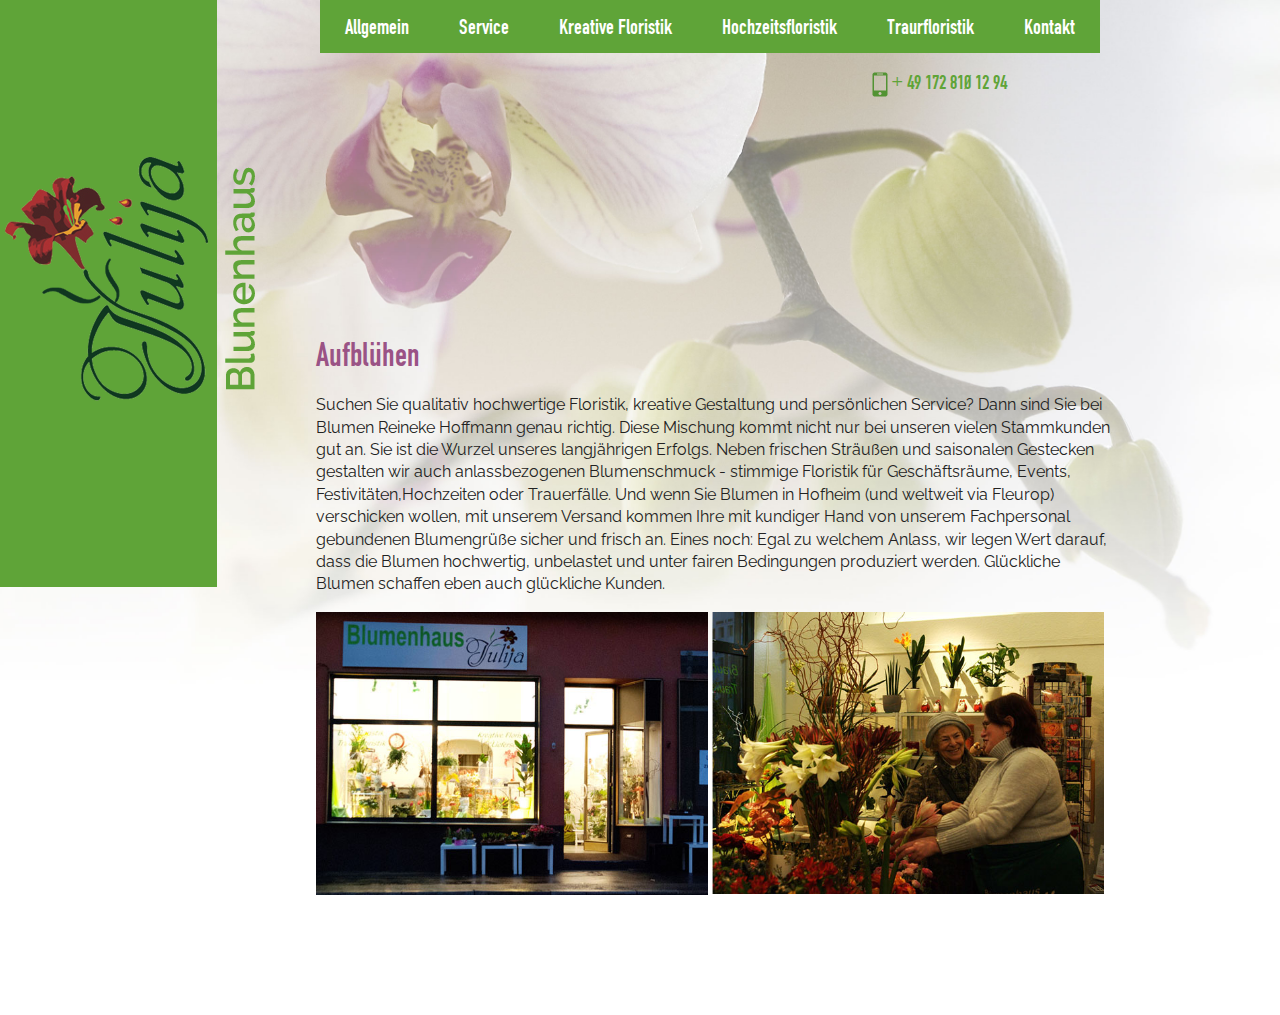
==== index.html @ 8987c886 "next step" ====
<!doctype html>
<!--[if lt IE 7]>      <html class="no-js lt-ie9 lt-ie8 lt-ie7" lang=""> <![endif]-->
<!--[if IE 7]>         <html class="no-js lt-ie9 lt-ie8" lang=""> <![endif]-->
<!--[if IE 8]>         <html class="no-js lt-ie9" lang=""> <![endif]-->
<!--[if gt IE 8]><!--> <html class="no-js" lang=""> <!--<![endif]-->
    <head>
        <meta charset="utf-8">
        <meta http-equiv="X-UA-Compatible" content="IE=edge,chrome=1">
        <title>ReinekeHoffmann - Blumen, Floristik, Hofheim</title>
        <meta name="description" content="Blumen und Floristik Laden in Hofheim am Taunus">
        <meta name="viewport" content="width=device-width, initial-scale=1">
        <link href='http://fonts.googleapis.com/css?family=Raleway:700,400' rel='stylesheet' type='text/css'>
        <link rel="Shortcut Icon" href="img/favicon.ico">
        <link rel="stylesheet" href="css/normalize.min.css">
        <link rel="stylesheet" href="css/main.css">

        <script src="js/vendor/modernizr-2.8.3.min.js"></script>
    </head>
    <body>
        <!--[if lt IE 8]>
            <p class="browserupgrade">You are using an <strong>outdated</strong> browser. Please <a href="http://browsehappy.com/">upgrade your browser</a> to improve your experience.</p>
        <![endif]-->
        <div id="container">       
            <nav>
              <ul class="nav">
                  <li class="kontakt">
                      <a href="kontakt.html">
                          <span>Kontakt</span>
                      </a>
                  </li>
                   <li class="traurfloristik">
                      <a href="traurfloristik.html">
                          <span>Traurfloristik</span>
                      </a>
                  </li>
                  <li class="hochzeitsfloristik">
                      <a href="hochzeitsfloristik.html">
                          <span>Hochzeitsfloristik</span>
                      </a>
                  </li>
                  <li class="kreative">
                      <a href="kreative.html">
                          <span>Kreative Floristik</span>
                      </a>
                  </li>
                  <li class="service">
                      <a href="service.html">
                          <span>Service</span>
                      </a>
                  </li>
                  <li class="allgemein">
                      <a href="index.html">
                          <span>Allgemein</span>
                      </a>
                  </li>   
              </ul>
        </nav>
                   
        <div id="content">
         <div id="logo">
                <a href="index.html">
                    <img src="img/logo.png" height="244" width="253"alt="ReinekeHoffmann">
                </a>
            </div>
            <div class="number">
          <img src="img/contakt.png" height="27" width="16" alt="">
          <span>+ 49 172 810 12 94</span>
        </div> 
        <div class="center">
          <h1 class="aufbluhen">Aufblühen</h1>
          <p>
            Suchen Sie qualitativ hochwertige Floristik, kreative Gestaltung
            und persönlichen Service? Dann sind Sie bei Blumen Reineke
            Hoffmann genau richtig. Diese Mischung kommt nicht nur bei
            unseren vielen Stammkunden gut an. Sie ist die Wurzel unseres
            langjährigen Erfolgs. Neben frischen Sträußen und saisonalen
            Gestecken gestalten wir auch anlassbezogenen Blumenschmuck
            - stimmige Floristik für Geschäftsräume, Events, Festivitäten,Hochzeiten oder Trauerfälle. Und wenn Sie Blumen in Hofheim
            (und weltweit via Fleurop) verschicken wollen, mit unserem Versand
            kommen Ihre mit kundiger Hand von unserem Fachpersonal
            gebundenen Blumengrüße sicher und frisch an. Eines noch: Egal zu
            welchem Anlass, wir legen Wert darauf, dass die Blumen hochwertig,
            unbelastet und unter fairen Bedingungen produziert werden.
            Glückliche Blumen schaffen eben auch glückliche Kunden.
          </p>
          <div class="foto">
            <div>
               <img src="img/mine-1.jpg" alt="Laden" />
            </div>
             <div>
               <img src="img/mine-2.jpg" alt="Laden" />
            </div>
          </div> 
       </div>
     </div>
  </div>
 </body>
</html>
---- css/main.css ----
/*! HTML5 Boilerplate v4.3.0 | MIT License | http://h5bp.com/ */

html {
color: #222;
font-size: 1em;
line-height: 1.4;
}

::-moz-selection {
background: #b3d4fc;
text-shadow: none;
}

::selection {
background: #b3d4fc;
text-shadow: none;
}

hr {
display: block;
height: 1px;
border: 0;
border-top: 1px solid #ccc;
margin: 1em 0;
padding: 0;
}

audio,
canvas,
iframe,
img,
svg,
video {
vertical-align: middle;
}

fieldset {
border: 0;
margin: 0;
padding: 0;
}

textarea {
resize: vertical;
}

.browserupgrade {
margin: 0.2em 0;
background: #ccc;
color: #000;
padding: 0.2em 0;
}


/* ==========================================================================
Author's custom styles
========================================================================== */


/* FetteEngschrift */
@font-face {
font-family: "FetteEngschrift";
src: url("../fonts/FetteEngschrift_gdi.eot");
src: url("../fonts/FetteEngschrift_gdi.eot?#iefix")format("embedded-opentype"),
url("../fonts/FetteEngschrift_gdi.woff") format("woff"),
url("../fonts/FetteEngschrift_gdi.ttf") format("truetype");
font-style: normal;
font-weight: normal;
}

html {
background: url('../img/background.jpg') no-repeat scroll left top;
background-size: cover;
-moz-background-clip: border;
-moz-background-origin: padding;
-moz-background-inline-policy: continuous;
}
html > body #container {
height: auto;
}
#container {
position: relative;
}
a {
text-decoration: none;
outline: none;
}

a:hover {
outline: none;
}
#logo {
outline: none;
height: 587px;
width: 217px;
margin-right: 80px;
background: #5fa438;
float: left;
}

#logo img {
  position: relative;
top: 157px;
left: 5px;
}
#logo a:hover img {
outline: none;
}

nav {
width: 1100px;
}

nav ul {
margin: 0px 0px 0px 37px;
padding: 0pt;
list-style-type: none;
}
nav ul.nav li {
margin: 0pt;
padding: 0pt;
height: 35px;
}

nav ul.left li {
float: left;
}

nav ul.nav li {
float: right;
}

nav a {
line-height: 35px;
display: block;
outline: none;
background: #5fa438;
color: white;
padding: 9px 25px;
font-family: "FetteEngschrift";
font-size: 22px;
}
nav a:hover {
background: #539434;
}
.number {
float: right;
  margin: 33px 273px -62px 0;
  font-family: "FetteEngschrift";
  font-size: 21px;
  color: #5fa438;
}

#content {
height: 700px;
}

h1 {
color: #9a5385;
line-height: 1;
font-family: "FetteEngschrift";
font-weight: 500;
font-size: 34px;
}
#content p {
font-family: 'Raleway', sans-serif;

}
.center {
  margin: 249px 0 120px 19px;
  width: 800px;
}

.foto > div {
width: 49%;
display: inline-block;
}
.foto img {
width: 100%;
}

.foto-kreativ>div {
width: 31%;
display: inline-block;
margin: 25px 10px 20px 0;
}
.foto-kreativ img {
height: auto;
width: 100%;
}
.foto-kreativ figcaption {
padding: 10px 0 0 5px;
font-family: 'Raleway', sans-serif;
}
#content p span {
color: #5fa438;
}

p.sribe {
font-size: 12px;
}

#content >div {
display: inline-block;
vertical-align: top;
}

iframe {
  width: 354px;
  height: 321px;
  border: 0;
  position: relative;
  top: 244px;
  left: 189px;
  border: 0;
}
#content+div {
  margin-right: 100px;
}
h1.aufbluhen {
  margin-top: 53px;
}
h1.serviсe {
  margin-top: 36px;
}
h1.kreativ {
  margin-top: 12px;
}
h1.hochzeitst {
  margin-top: -122px;
    line-height: 40px;
    font-size: 31px;
}
h1.traur {
  margin-top: 150px;
margin-bottom: 34px;
}
h1.contakt {
  margin: 131px 0 0 0;
}
h1.worktime {
    margin: 66px 0 33px 0;
}
.center_kontakt {
    margin: 52px 0 0 19px;
}

.center_kontakt table,
.center_kontakt p {
  font-family: 'Raleway', sans-serif;
}

table td:first-child {
    width: 130px;
}












/* ==========================================================================
Media Queries
========================================================================== */

@media only screen and (min-width: 35em) {

}

@media print,
   (-o-min-device-pixel-ratio: 5/4),
   (-webkit-min-device-pixel-ratio: 1.25),
   (min-resolution: 120dpi) {

}

/* ==========================================================================
Helper classes
========================================================================== */

.hidden {
display: none !important;
visibility: hidden;
}

.visuallyhidden {
border: 0;
clip: rect(0 0 0 0);
height: 1px;
margin: -1px;
overflow: hidden;
padding: 0;
position: absolute;
width: 1px;
}

.visuallyhidden.focusable:active,
.visuallyhidden.focusable:focus {
clip: auto;
height: auto;
margin: 0;
overflow: visible;
position: static;
width: auto;
}

.invisible {
visibility: hidden;
}

.clearfix:before,
.clearfix:after {
content: " ";
display: table;
}

.clearfix:after {
clear: both;
}

.clearfix {
*zoom: 1;
}

/* ==========================================================================
Print styles
========================================================================== */

@media print {
*,
*:before,
*:after {
    background: transparent !important;
    color: #000 !important;
    box-shadow: none !important;
    text-shadow: none !important;
}

a,
a:visited {
    text-decoration: underline;
}

a[href]:after {
    content: " (" attr(href) ")";
}

abbr[title]:after {
    content: " (" attr(title) ")";
}

a[href^="#"]:after,
a[href^="javascript:"]:after {
    content: "";
}

pre,
blockquote {
    border: 1px solid #999;
    page-break-inside: avoid;
}

thead {
    display: table-header-group;
}

tr,
img {
    page-break-inside: avoid;
}

img {
    max-width: 100% !important;
}

p,
h2,
h3 {
    orphans: 3;
    widows: 3;
}

h2,
h3 {
    page-break-after: avoid;
}
}
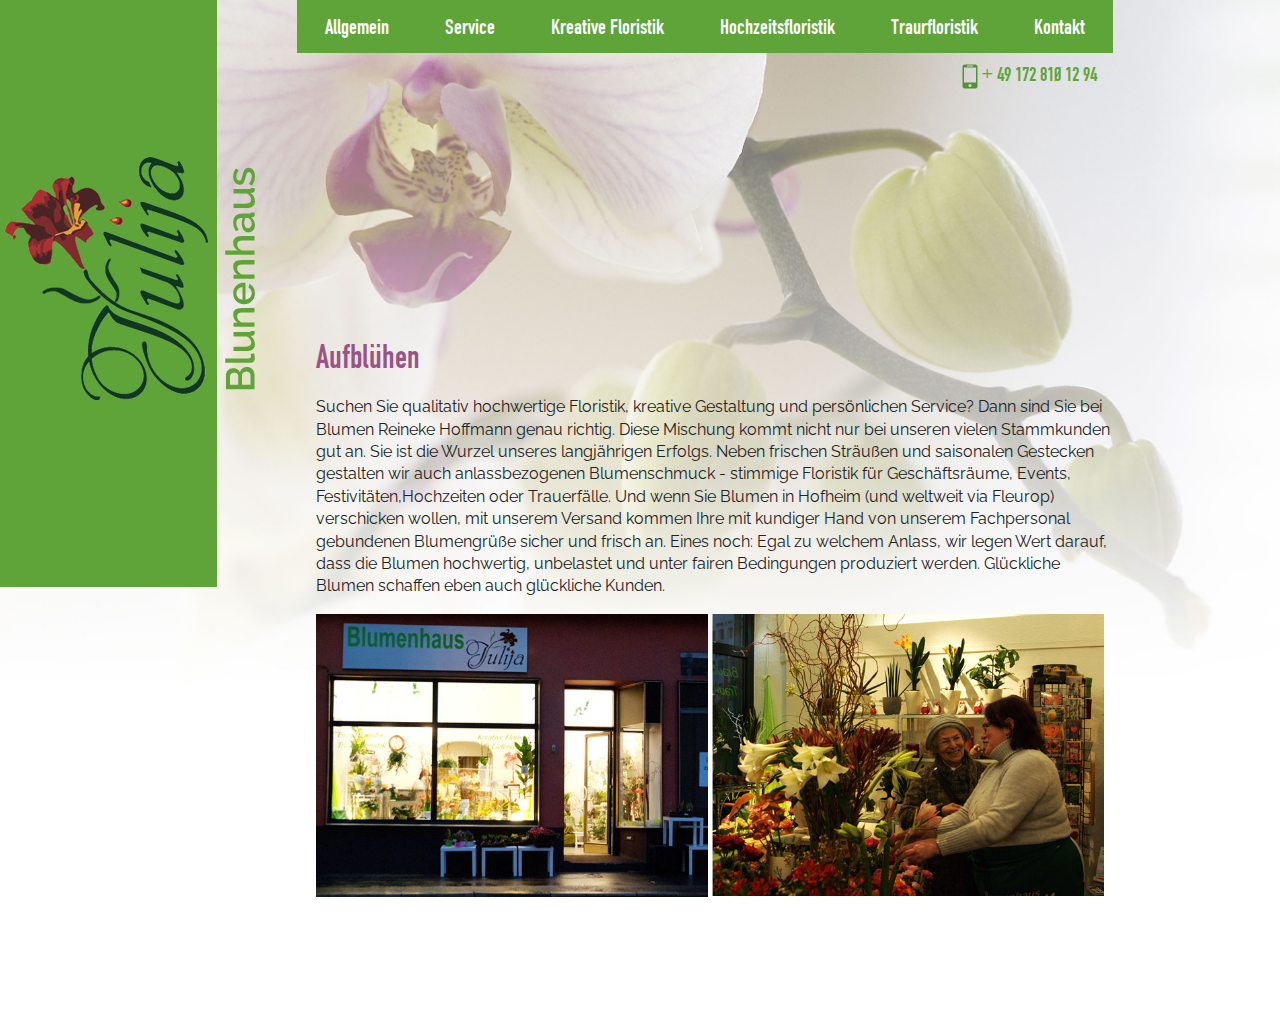
==== commit f5fcca99: "next" ====
--- a/index.html
+++ b/index.html
@@ -20,12 +20,33 @@
         <!--[if lt IE 8]>
             <p class="browserupgrade">You are using an <strong>outdated</strong> browser. Please <a href="http://browsehappy.com/">upgrade your browser</a> to improve your experience.</p>
         <![endif]-->
-        <div id="container">       
-            <nav>
+      <div id="container">       
+            <div id="logo">
+                <a href="index.html">
+                    <img src="img/logo.png" height="244" width="253"alt="ReinekeHoffmann">
+                </a>
+            </div>                
+        <div id="content">
+           <nav>
               <ul class="nav">
-                  <li class="kontakt">
-                      <a href="kontakt.html">
-                          <span>Kontakt</span>
+                  <li class="allgemein">
+                      <a href="index.html">
+                          <span>Allgemein</span>
+                      </a>
+                  </li>   
+                  <li class="service">
+                      <a href="service.html">
+                          <span>Service</span>
+                      </a>
+                  </li>
+                  <li class="kreative">
+                      <a href="kreative.html">
+                          <span>Kreative Floristik</span>
+                      </a>
+                  </li>
+                  <li class="hochzeitsflori stik">
+                      <a href="hochzeitsfloristik.html">
+                          <span>Hochzeitsfloristik</span>
                       </a>
                   </li>
                    <li class="traurfloristik">
@@ -33,36 +54,13 @@
                           <span>Traurfloristik</span>
                       </a>
                   </li>
-                  <li class="hochzeitsfloristik">
-                      <a href="hochzeitsfloristik.html">
-                          <span>Hochzeitsfloristik</span>
+                  <li class="kontakt">
+                      <a href="kontakt.html">
+                          <span>Kontakt</span>
                       </a>
                   </li>
-                  <li class="kreative">
-                      <a href="kreative.html">
-                          <span>Kreative Floristik</span>
-                      </a>
-                  </li>
-                  <li class="service">
-                      <a href="service.html">
-                          <span>Service</span>
-                      </a>
-                  </li>
-                  <li class="allgemein">
-                      <a href="index.html">
-                          <span>Allgemein</span>
-                      </a>
-                  </li>   
               </ul>
-        </nav>
-                   
-        <div id="content">
-         <div id="logo">
-                <a href="index.html">
-                    <img src="img/logo.png" height="244" width="253"alt="ReinekeHoffmann">
-                </a>
-            </div>
-            <div class="number">
+         </nav>            <div class="number">
           <img src="img/contakt.png" height="27" width="16" alt="">
           <span>+ 49 172 810 12 94</span>
         </div> 
--- a/css/main.css
+++ b/css/main.css
@@ -78,9 +78,7 @@
 html > body #container {
 height: auto;
 }
-#container {
-position: relative;
-}
+
 a {
 text-decoration: none;
 outline: none;
@@ -107,27 +105,19 @@
 outline: none;
 }
 
-nav {
-width: 1100px;
-}
-
 nav ul {
-margin: 0px 0px 0px 37px;
+margin: 0px 0px 0px 0px;
 padding: 0pt;
 list-style-type: none;
 }
-nav ul.nav li {
-margin: 0pt;
-padding: 0pt;
-height: 35px;
-}
-
-nav ul.left li {
-float: left;
-}
-
-nav ul.nav li {
-float: right;
+nav li {
+margin: 0;
+padding: 0;
+height: 53px;
+}
+
+nav li {
+  float: left;
 }
 
 nav a {
@@ -136,7 +126,7 @@
 outline: none;
 background: #5fa438;
 color: white;
-padding: 9px 25px;
+padding: 9px 28px;
 font-family: "FetteEngschrift";
 font-size: 22px;
 }
@@ -144,15 +134,17 @@
 background: #539434;
 }
 .number {
-float: right;
-  margin: 33px 273px -62px 0;
+  text-align: right;
+    width: 800px;
+  margin: 7px 0 0 0;
   font-family: "FetteEngschrift";
   font-size: 21px;
   color: #5fa438;
 }
 
 #content {
-height: 700px;
+  width: 1119px;
+  height: 700px;
 }
 
 h1 {
@@ -167,7 +159,7 @@
 
 }
 .center {
-  margin: 249px 0 120px 19px;
+  margin: 197px 0 120px 19px;
   width: 800px;
 }
 
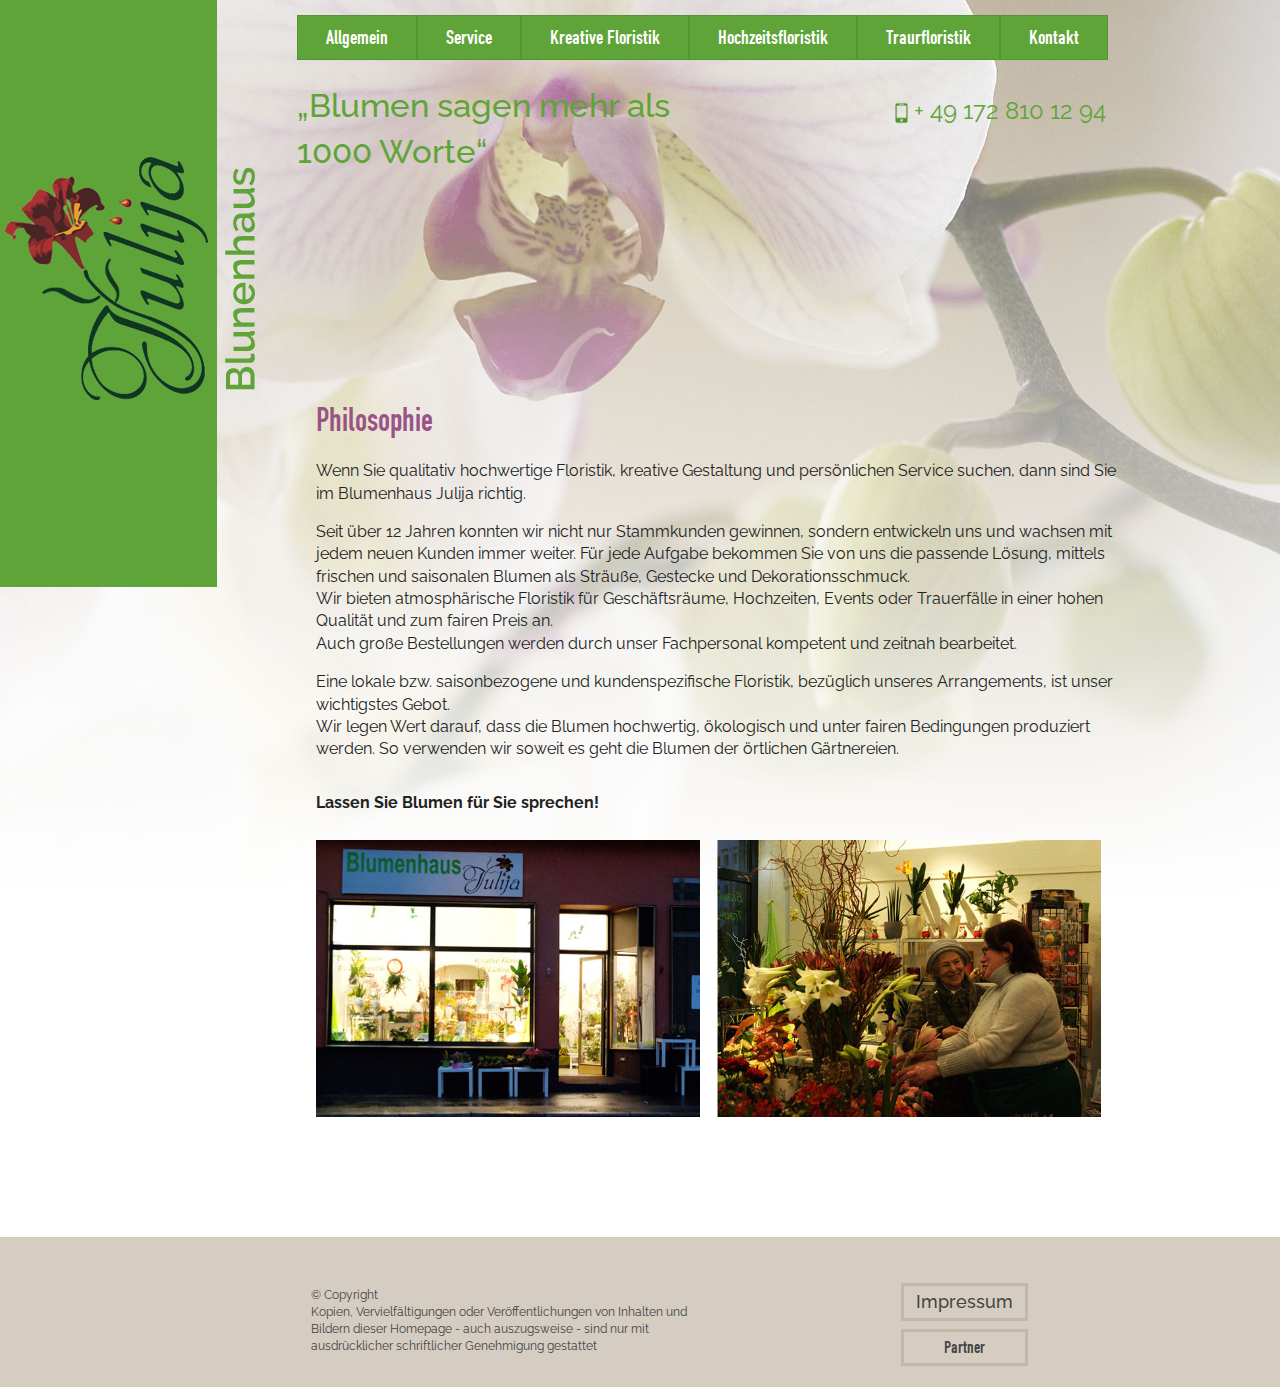
==== commit 4449d21c: "next" ====
--- a/index.html
+++ b/index.html
@@ -10,7 +10,6 @@
         <meta name="description" content="Blumen und Floristik Laden in Hofheim am Taunus">
         <meta name="viewport" content="width=device-width, initial-scale=1">
         <link href='http://fonts.googleapis.com/css?family=Raleway:700,400' rel='stylesheet' type='text/css'>
-        <link rel="Shortcut Icon" href="img/favicon.ico">
         <link rel="stylesheet" href="css/normalize.min.css">
         <link rel="stylesheet" href="css/main.css">
 
@@ -60,26 +59,30 @@
                       </a>
                   </li>
               </ul>
-         </nav>            <div class="number">
-          <img src="img/contakt.png" height="27" width="16" alt="">
-          <span>+ 49 172 810 12 94</span>
+         </nav>   
+         <div>
+           <h2>„Blumen sagen mehr als <span>1000</span> Worte“</h2>
+         </div>        
+          <div class="number">
+            <img src="img/contakt.png" height="27" width="16" alt="">
+             <span>+ 49 172 810 12 94</span>
         </div> 
         <div class="center">
-          <h1 class="aufbluhen">Aufblühen</h1>
+          <h1 class="aufbluhen">Philosophie</h1>
           <p>
-            Suchen Sie qualitativ hochwertige Floristik, kreative Gestaltung
-            und persönlichen Service? Dann sind Sie bei Blumen Reineke
-            Hoffmann genau richtig. Diese Mischung kommt nicht nur bei
-            unseren vielen Stammkunden gut an. Sie ist die Wurzel unseres
-            langjährigen Erfolgs. Neben frischen Sträußen und saisonalen
-            Gestecken gestalten wir auch anlassbezogenen Blumenschmuck
-            - stimmige Floristik für Geschäftsräume, Events, Festivitäten,Hochzeiten oder Trauerfälle. Und wenn Sie Blumen in Hofheim
-            (und weltweit via Fleurop) verschicken wollen, mit unserem Versand
-            kommen Ihre mit kundiger Hand von unserem Fachpersonal
-            gebundenen Blumengrüße sicher und frisch an. Eines noch: Egal zu
-            welchem Anlass, wir legen Wert darauf, dass die Blumen hochwertig,
-            unbelastet und unter fairen Bedingungen produziert werden.
-            Glückliche Blumen schaffen eben auch glückliche Kunden.
+            Wenn Sie qualitativ hochwertige Floristik, kreative Gestaltung und persönlichen Service suchen, dann sind Sie im Blumenhaus Julija richtig. 
+          </p>
+          <p>
+            Seit über 12 Jahren konnten wir nicht nur Stammkunden gewinnen, sondern entwickeln uns und wachsen mit jedem neuen Kunden immer weiter. Für jede Aufgabe bekommen Sie von uns die passende Lösung, mittels frischen und saisonalen Blumen als Sträuße, Gestecke und Dekorationsschmuck. <br>
+            Wir bieten atmosphärische Floristik für Geschäftsräume, Hochzeiten, Events oder Trauerfälle in einer hohen Qualität und zum fairen Preis an. <br>
+            Auch große Bestellungen werden durch unser Fachpersonal kompetent und zeitnah bearbeitet.
+          </p>
+          <p>
+            Eine lokale bzw. saisonbezogene und kundenspezifische Floristik, bezüglich unseres Arrangements, ist unser wichtigstes Gebot. <br>
+            Wir legen Wert darauf, dass die Blumen hochwertig, ökologisch und unter fairen Bedingungen produziert werden. So verwenden wir soweit es geht die Blumen der örtlichen Gärtnereien.
+          </p>
+          <p class="description">
+            Lassen Sie  Blumen für Sie sprechen!
           </p>
           <div class="foto">
             <div>
@@ -90,7 +93,31 @@
             </div>
           </div> 
        </div>
-     </div>
+     </div>   
   </div>
+    <footer>
+       <div id="container">
+         <div class="footer_center">
+           <div class="text">
+             <p>
+               © Copyright <br>
+                Kopien, Vervielfältigungen oder Veröffentlichungen von Inhalten und Bildern dieser Homepage - auch auszugsweise - sind nur mit ausdrücklicher schriftlicher Genehmigung gestattet
+             </p>
+           </div>
+           <div class="buttons">
+             <div class="button">
+              <a href="impressum.html">
+                 Impressum
+              </a>
+             </div>
+             <div class="button">
+                <a href="partner.html">
+                   Partner
+                </a>
+             </div>
+           </div>
+         </div>
+       </div>
+     </footer>
  </body>
 </html>
--- a/css/main.css
+++ b/css/main.css
@@ -1,28 +1,28 @@
 /*! HTML5 Boilerplate v4.3.0 | MIT License | http://h5bp.com/ */
 
 html {
-color: #222;
-font-size: 1em;
-line-height: 1.4;
+  color: #222;
+  font-size: 1em;
+  line-height: 1.4;
 }
 
 ::-moz-selection {
-background: #b3d4fc;
-text-shadow: none;
+  background: #b3d4fc;
+  text-shadow: none;
 }
 
 ::selection {
-background: #b3d4fc;
-text-shadow: none;
+  background: #b3d4fc;
+  text-shadow: none;
 }
 
 hr {
-display: block;
-height: 1px;
-border: 0;
-border-top: 1px solid #ccc;
-margin: 1em 0;
-padding: 0;
+  display: block;
+  height: 1px;
+  border: 0;
+  border-top: 1px solid #ccc;
+  margin: 1em 0;
+  padding: 0;
 }
 
 audio,
@@ -31,89 +31,86 @@
 img,
 svg,
 video {
-vertical-align: middle;
+  vertical-align: middle;
 }
 
 fieldset {
-border: 0;
-margin: 0;
-padding: 0;
+  border: 0;
+  margin: 0;
+  padding: 0;
 }
 
 textarea {
-resize: vertical;
+  resize: vertical;
 }
 
 .browserupgrade {
-margin: 0.2em 0;
-background: #ccc;
-color: #000;
-padding: 0.2em 0;
-}
-
-
+  margin: 0.2em 0;
+  background: #ccc;
+  color: #000;
+  padding: 0.2em 0;
+}
 /* ==========================================================================
 Author's custom styles
 ========================================================================== */
-
-
 /* FetteEngschrift */
+
 @font-face {
-font-family: "FetteEngschrift";
-src: url("../fonts/FetteEngschrift_gdi.eot");
-src: url("../fonts/FetteEngschrift_gdi.eot?#iefix")format("embedded-opentype"),
-url("../fonts/FetteEngschrift_gdi.woff") format("woff"),
-url("../fonts/FetteEngschrift_gdi.ttf") format("truetype");
-font-style: normal;
-font-weight: normal;
+  font-family: "FetteEngschrift";
+  src: url("../fonts/FetteEngschrift_gdi.eot");
+  src: url("../fonts/FetteEngschrift_gdi.eot?#iefix")format("embedded-opentype"), url("../fonts/FetteEngschrift_gdi.woff") format("woff"), url("../fonts/FetteEngschrift_gdi.ttf") format("truetype");
+  font-style: normal;
+  font-weight: normal;
 }
 
 html {
-background: url('../img/background.jpg') no-repeat scroll left top;
-background-size: cover;
--moz-background-clip: border;
--moz-background-origin: padding;
--moz-background-inline-policy: continuous;
-}
-html > body #container {
-height: auto;
-}
+  background: url('../img/background.jpg') no-repeat scroll left top;
+  background-size: 130%;
+  -moz-background-clip: border;
+  -moz-background-origin: padding;
+  -moz-background-inline-policy: continuous;
+}
+
+html > body #container {}
 
 a {
-text-decoration: none;
-outline: none;
+  text-decoration: none;
+  outline: none;
 }
 
 a:hover {
-outline: none;
-}
+  outline: none;
+}
+
 #logo {
-outline: none;
-height: 587px;
-width: 217px;
-margin-right: 80px;
-background: #5fa438;
-float: left;
+  outline: none;
+  height: 587px;
+  width: 217px;
+  margin-right: 80px;
+  background: #5fa438;
+  float: left;
 }
 
 #logo img {
   position: relative;
-top: 157px;
-left: 5px;
-}
+  top: 157px;
+  left: 5px;
+}
+
 #logo a:hover img {
-outline: none;
+  outline: none;
 }
 
 nav ul {
-margin: 0px 0px 0px 0px;
-padding: 0pt;
-list-style-type: none;
-}
+  margin: 0px 0px 0px 0px;
+  padding: 15px 0 0 0;
+  list-style-type: none;
+}
+
 nav li {
-margin: 0;
-padding: 0;
-height: 53px;
+  margin: 0;
+  padding: 0;
+  height: 53px;
 }
 
 nav li {
@@ -121,80 +118,107 @@
 }
 
 nav a {
-line-height: 35px;
-display: block;
-outline: none;
-background: #5fa438;
-color: white;
-padding: 9px 28px;
-font-family: "FetteEngschrift";
-font-size: 22px;
-}
-nav a:hover {
-background: #539434;
-}
-.number {
-  text-align: right;
-    width: 800px;
-  margin: 7px 0 0 0;
+  line-height: 35px;
+  display: block;
+  outline: none;
+  background: #5fa438;
+  color: white;
+  padding: 4px 28px;
   font-family: "FetteEngschrift";
   font-size: 21px;
+  border: 1px solid #539434;
+}
+
+nav a:hover {
+  background: #539434;
+}
+
+.number {
+  margin: 26px 10px 0 0px;
+  float: right;
+  font-size: 24px;
   color: #5fa438;
-}
-
+  font-family: 'Raleway', sans-serif;
+}
+.number  img {
+    width: 6%;
+  height: auto;
+}
 #content {
   width: 1119px;
-  height: 700px;
 }
 
 h1 {
-color: #9a5385;
-line-height: 1;
-font-family: "FetteEngschrift";
-font-weight: 500;
-font-size: 34px;
-}
+  color: #9a5385;
+  line-height: 1;
+  font-family: "FetteEngschrift";
+  font-weight: 500;
+  font-size: 34px;
+}
+
+h2 {
+  margin: 15px 0px 0 0;
+  font-size: 33px;
+  color: #5fa438;
+  font-weight: 500;
+  font-family: 'Raleway', sans-serif;
+  width: 432px;
+}
+
+h2 span {
+}
+
 #content p {
-font-family: 'Raleway', sans-serif;
-
-}
+  font-family: 'Raleway', sans-serif;
+}
+
 .center {
-  margin: 197px 0 120px 19px;
+  margin: 163px 0 120px 19px;
   width: 800px;
 }
 
+.description {
+  font-weight: bold;
+  padding: 15px 0 10px 0;
+}
+
 .foto > div {
-width: 49%;
-display: inline-block;
-}
+  width: 48%;
+  display: inline-block;
+  margin: 0 13px 0 0px;
+}
+
 .foto img {
-width: 100%;
+  width: 100%;
 }
 
 .foto-kreativ>div {
-width: 31%;
-display: inline-block;
-margin: 25px 10px 20px 0;
-}
+  width: 31%;
+  display: inline-block;
+  margin: 20px 10px 15px 0;
+}
+
 .foto-kreativ img {
-height: auto;
-width: 100%;
-}
+  height: auto;
+  width: 100%;
+}
+
 .foto-kreativ figcaption {
-padding: 10px 0 0 5px;
-font-family: 'Raleway', sans-serif;
-}
+  padding: 10px 0 0 5px;
+  font-family: 'Raleway', sans-serif;
+}
+
 #content p span {
-color: #5fa438;
+  color: #5fa438;
 }
 
 p.sribe {
-font-size: 12px;
+  font-size: 12px;
 }
 
 #content >div {
-display: inline-block;
-vertical-align: top;
+  display: inline-block;
+  vertical-align: middle;
 }
 
 iframe {
@@ -202,39 +226,49 @@
   height: 321px;
   border: 0;
   position: relative;
-  top: 244px;
+  top: 35px;
   left: 189px;
   border: 0;
 }
+
 #content+div {
   margin-right: 100px;
 }
+
 h1.aufbluhen {
-  margin-top: 53px;
-}
+  margin-top: 65px;
+}
+
 h1.serviсe {
-  margin-top: 36px;
-}
+  margin-top: 92px;
+}
+
 h1.kreativ {
-  margin-top: 12px;
-}
+  margin-top: 131px;
+}
+
 h1.hochzeitst {
-  margin-top: -122px;
-    line-height: 40px;
-    font-size: 31px;
-}
+  margin-top: 156px;
+}
+
 h1.traur {
-  margin-top: 150px;
-margin-bottom: 34px;
-}
+  margin-top: 135px;
+  margin-bottom: 34px;
+}
+
 h1.contakt {
-  margin: 131px 0 0 0;
-}
+  margin: 7px 0 0 0;
+}
+
 h1.worktime {
-    margin: 66px 0 33px 0;
-}
+  margin: 51px 0 33px 0;
+}
+p.phone {
+  font-size: 19px;
+}
+
 .center_kontakt {
-    margin: 52px 0 0 19px;
+  margin: 52px 0 100px 19px;
 }
 
 .center_kontakt table,
@@ -243,143 +277,188 @@
 }
 
 table td:first-child {
-    width: 130px;
-}
-
-
-
-
-
-
-
-
-
-
-
-
+  width: 130px;
+}
+p.author {
+  margin: 25px 0 50px 0;
+}
+
+.text_scribe {
+  width: 780px;
+  font-size: 19px;
+  margin: 126px 0 30px 0;
+}
+.partner img {
+    width: 47%;
+  height: auto;
+  margin: 0 20px 24px 0;
+}
+h1.partner {
+  margin: -98px 0 29px 0;
+}
+
+footer {
+  background: rgba(195, 184, 167, 0.7);
+}
+
+footer #container {}
+
+.footer_center {
+  margin-left: 311px;
+  color: #444444;
+  opacity: 1;
+  padding-top: 38px;
+  padding-bottom: 20px;;
+}
+
+.footer_center>div {
+  width: 390px;
+  vertical-align: middle;
+  display: inline-block;
+}
+
+.text {
+  font-size: 12px;
+  font-family: 'Raleway', sans-serif;
+  color: #444444;
+}
+
+.buttons {
+  display: inline-block;
+  float: right;
+}
+
+.buttons div {
+  width: 115px;
+  text-align: center;
+  padding: 3px 3px;
+  border: 3px solid #c3b8a7;
+  ;
+  font-size: 18px;
+  margin: 8px 0px 0 11px;
+  cursor: pointer;
+  font-family: "FetteEngschrift";
+  font-weight: 500;
+  display: block;
+  color: #444444;
+}
+.button:first-child {
+  font-family: 'Raleway', sans-serif;
+
+}
+
+.buttons a {
+  color: #444444;
+}
+
+.buttons div:hover {}
 /* ==========================================================================
 Media Queries
 ========================================================================== */
 
-@media only screen and (min-width: 35em) {
-
-}
+@media only screen and (min-width: 35em) {}
 
 @media print,
-   (-o-min-device-pixel-ratio: 5/4),
-   (-webkit-min-device-pixel-ratio: 1.25),
-   (min-resolution: 120dpi) {
-
-}
-
+(-o-min-device-pixel-ratio: 5/4),
+(-webkit-min-device-pixel-ratio: 1.25),
+(min-resolution: 120dpi) {}
 /* ==========================================================================
 Helper classes
 ========================================================================== */
 
 .hidden {
-display: none !important;
-visibility: hidden;
+  display: none !important;
+  visibility: hidden;
 }
 
 .visuallyhidden {
-border: 0;
-clip: rect(0 0 0 0);
-height: 1px;
-margin: -1px;
-overflow: hidden;
-padding: 0;
-position: absolute;
-width: 1px;
+  border: 0;
+  clip: rect(0 0 0 0);
+  height: 1px;
+  margin: -1px;
+  overflow: hidden;
+  padding: 0;
+  position: absolute;
+  width: 1px;
 }
 
 .visuallyhidden.focusable:active,
 .visuallyhidden.focusable:focus {
-clip: auto;
-height: auto;
-margin: 0;
-overflow: visible;
-position: static;
-width: auto;
+  clip: auto;
+  height: auto;
+  margin: 0;
+  overflow: visible;
+  position: static;
+  width: auto;
 }
 
 .invisible {
-visibility: hidden;
+  visibility: hidden;
 }
 
 .clearfix:before,
 .clearfix:after {
-content: " ";
-display: table;
+  content: " ";
+  display: table;
 }
 
 .clearfix:after {
-clear: both;
+  clear: both;
 }
 
 .clearfix {
-*zoom: 1;
-}
-
+  *zoom: 1;
+}
 /* ==========================================================================
 Print styles
 ========================================================================== */
 
 @media print {
-*,
-*:before,
-*:after {
+  *,
+  *:before,
+  *:after {
     background: transparent !important;
     color: #000 !important;
     box-shadow: none !important;
     text-shadow: none !important;
-}
-
-a,
-a:visited {
+  }
+  a,
+  a:visited {
     text-decoration: underline;
-}
-
-a[href]:after {
+  }
+  a[href]:after {
     content: " (" attr(href) ")";
-}
-
-abbr[title]:after {
+  }
+  abbr[title]:after {
     content: " (" attr(title) ")";
-}
-
-a[href^="#"]:after,
-a[href^="javascript:"]:after {
+  }
+  a[href^="#"]:after,
+  a[href^="javascript:"]:after {
     content: "";
-}
-
-pre,
-blockquote {
+  }
+  pre,
+  blockquote {
     border: 1px solid #999;
     page-break-inside: avoid;
-}
-
-thead {
+  }
+  thead {
     display: table-header-group;
-}
-
-tr,
-img {
+  }
+  tr,
+  img {
     page-break-inside: avoid;
-}
-
-img {
+  }
+  img {
     max-width: 100% !important;
-}
-
-p,
-h2,
-h3 {
+  }
+  p,
+  h2,
+  h3 {
     orphans: 3;
     widows: 3;
-}
-
-h2,
-h3 {
+  }
+  h2,
+  h3 {
     page-break-after: avoid;
-}
-}+  }
+}
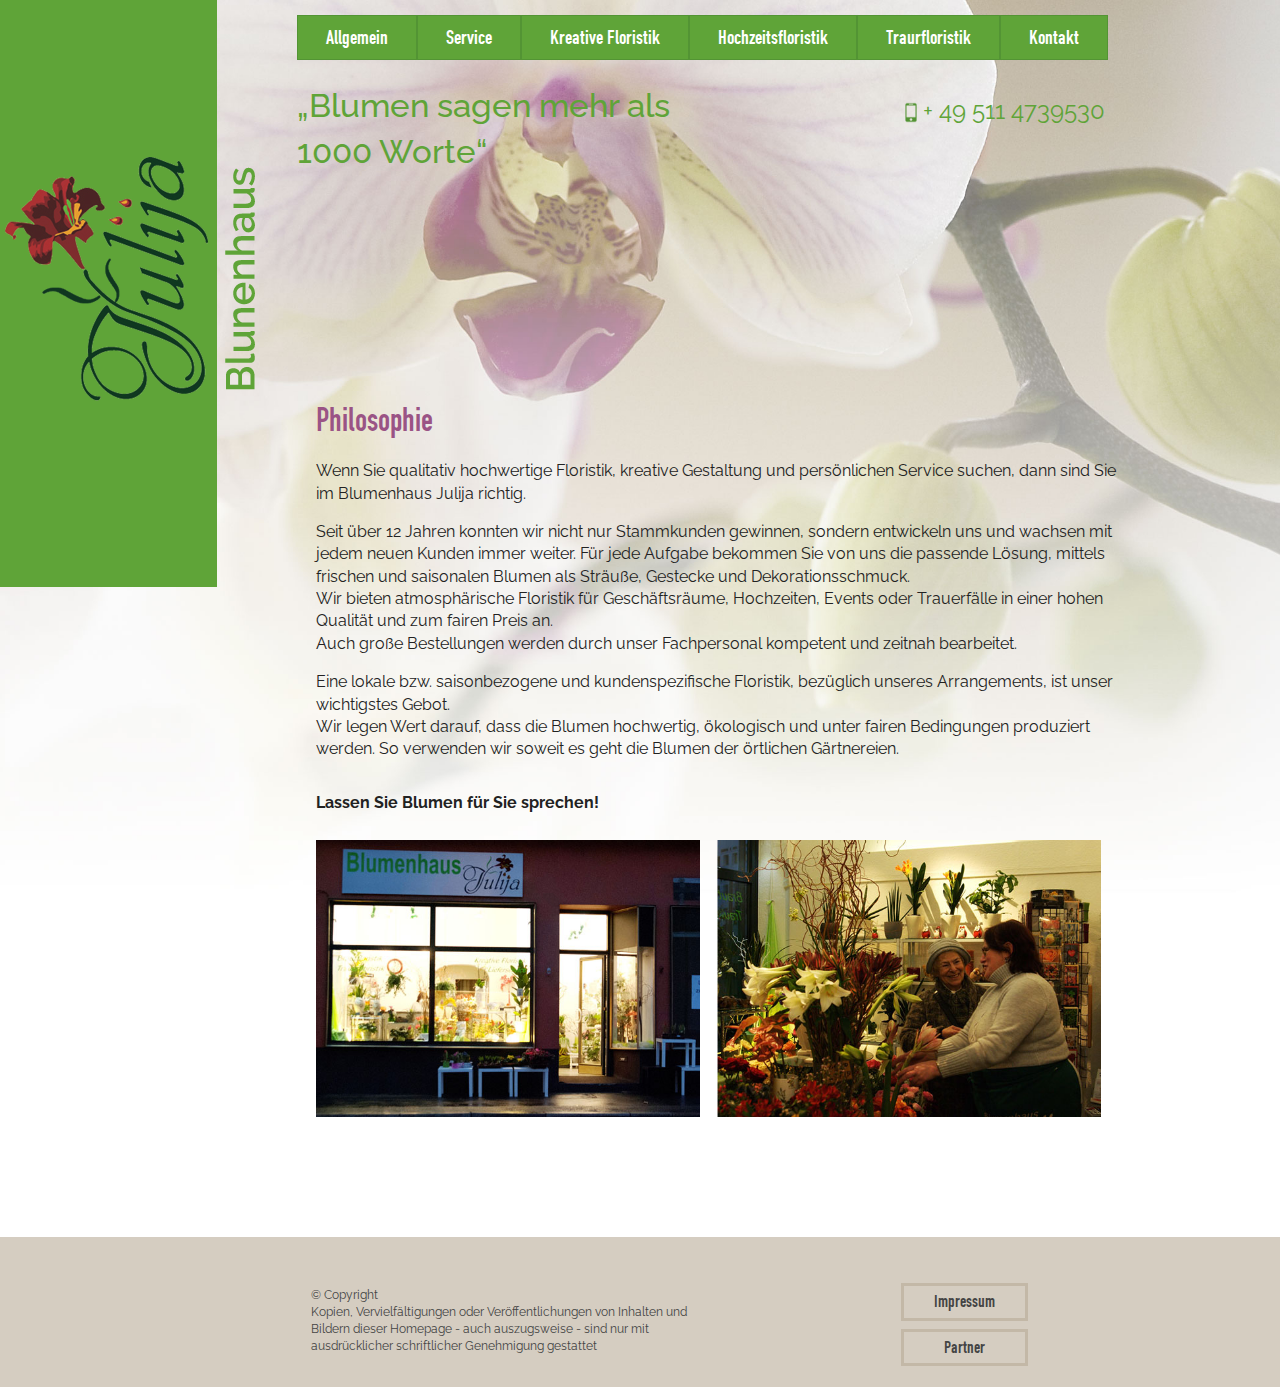
==== commit 6eb88ee3: "push" ====
--- a/index.html
+++ b/index.html
@@ -2,122 +2,126 @@
 <!--[if lt IE 7]>      <html class="no-js lt-ie9 lt-ie8 lt-ie7" lang=""> <![endif]-->
 <!--[if IE 7]>         <html class="no-js lt-ie9 lt-ie8" lang=""> <![endif]-->
 <!--[if IE 8]>         <html class="no-js lt-ie9" lang=""> <![endif]-->
-<!--[if gt IE 8]><!--> <html class="no-js" lang=""> <!--<![endif]-->
-    <head>
-        <meta charset="utf-8">
-        <meta http-equiv="X-UA-Compatible" content="IE=edge,chrome=1">
-        <title>ReinekeHoffmann - Blumen, Floristik, Hofheim</title>
-        <meta name="description" content="Blumen und Floristik Laden in Hofheim am Taunus">
-        <meta name="viewport" content="width=device-width, initial-scale=1">
-        <link href='http://fonts.googleapis.com/css?family=Raleway:700,400' rel='stylesheet' type='text/css'>
-        <link rel="stylesheet" href="css/normalize.min.css">
-        <link rel="stylesheet" href="css/main.css">
+<!--[if gt IE 8]><!-->
+<html class="no-js" lang="">
+<!--<![endif]-->
 
-        <script src="js/vendor/modernizr-2.8.3.min.js"></script>
-    </head>
-    <body>
-        <!--[if lt IE 8]>
+<head>
+    <meta charset="utf-8">
+    <meta http-equiv="X-UA-Compatible" content="IE=edge,chrome=1">
+    <title>Julija Blunenhaus</title>
+    <meta name="description" content="Blumen und Floristik Laden in Hofheim am Taunus">
+    <meta name="viewport" content="width=device-width, initial-scale=1">
+    <link href='http://fonts.googleapis.com/css?family=Raleway:700,400' rel='stylesheet' type='text/css'>
+    <link rel="stylesheet" href="css/normalize.min.css">
+    <link rel="stylesheet" href="css/main.css">
+    <script src="js/vendor/modernizr-2.8.3.min.js"></script>
+</head>
+
+<body>
+    <!--[if lt IE 8]>
             <p class="browserupgrade">You are using an <strong>outdated</strong> browser. Please <a href="http://browsehappy.com/">upgrade your browser</a> to improve your experience.</p>
         <![endif]-->
-      <div id="container">       
-            <div id="logo">
-                <a href="index.html">
-                    <img src="img/logo.png" height="244" width="253"alt="ReinekeHoffmann">
-                </a>
-            </div>                
+    <div id="container">
+        <div id="logo">
+            <a href="index.html">
+                <img src="img/logo.png" height="244" width="253" alt="Julija Blunenhaus">
+            </a>
+        </div>
         <div id="content">
-           <nav>
-              <ul class="nav">
-                  <li class="allgemein">
-                      <a href="index.html">
-                          <span>Allgemein</span>
-                      </a>
-                  </li>   
-                  <li class="service">
-                      <a href="service.html">
-                          <span>Service</span>
-                      </a>
-                  </li>
-                  <li class="kreative">
-                      <a href="kreative.html">
-                          <span>Kreative Floristik</span>
-                      </a>
-                  </li>
-                  <li class="hochzeitsflori stik">
-                      <a href="hochzeitsfloristik.html">
-                          <span>Hochzeitsfloristik</span>
-                      </a>
-                  </li>
-                   <li class="traurfloristik">
-                      <a href="traurfloristik.html">
-                          <span>Traurfloristik</span>
-                      </a>
-                  </li>
-                  <li class="kontakt">
-                      <a href="kontakt.html">
-                          <span>Kontakt</span>
-                      </a>
-                  </li>
-              </ul>
-         </nav>   
-         <div>
-           <h2>„Blumen sagen mehr als <span>1000</span> Worte“</h2>
-         </div>        
-          <div class="number">
-            <img src="img/contakt.png" height="27" width="16" alt="">
-             <span>+ 49 172 810 12 94</span>
-        </div> 
-        <div class="center">
-          <h1 class="aufbluhen">Philosophie</h1>
-          <p>
-            Wenn Sie qualitativ hochwertige Floristik, kreative Gestaltung und persönlichen Service suchen, dann sind Sie im Blumenhaus Julija richtig. 
-          </p>
-          <p>
-            Seit über 12 Jahren konnten wir nicht nur Stammkunden gewinnen, sondern entwickeln uns und wachsen mit jedem neuen Kunden immer weiter. Für jede Aufgabe bekommen Sie von uns die passende Lösung, mittels frischen und saisonalen Blumen als Sträuße, Gestecke und Dekorationsschmuck. <br>
-            Wir bieten atmosphärische Floristik für Geschäftsräume, Hochzeiten, Events oder Trauerfälle in einer hohen Qualität und zum fairen Preis an. <br>
-            Auch große Bestellungen werden durch unser Fachpersonal kompetent und zeitnah bearbeitet.
-          </p>
-          <p>
-            Eine lokale bzw. saisonbezogene und kundenspezifische Floristik, bezüglich unseres Arrangements, ist unser wichtigstes Gebot. <br>
-            Wir legen Wert darauf, dass die Blumen hochwertig, ökologisch und unter fairen Bedingungen produziert werden. So verwenden wir soweit es geht die Blumen der örtlichen Gärtnereien.
-          </p>
-          <p class="description">
-            Lassen Sie  Blumen für Sie sprechen!
-          </p>
-          <div class="foto">
+            <nav>
+                <ul class="nav">
+                    <li class="allgemein">
+                        <a href="index.html">
+                            <span>Allgemein</span>
+                        </a>
+                    </li>
+                    <li class="service">
+                        <a href="service.html">
+                            <span>Service</span>
+                        </a>
+                    </li>
+                    <li class="kreative">
+                        <a href="kreative.html">
+                            <span>Kreative Floristik</span>
+                        </a>
+                    </li>
+                    <li class="hochzeitsflori stik">
+                        <a href="hochzeitsfloristik.html">
+                            <span>Hochzeitsfloristik</span>
+                        </a>
+                    </li>
+                    <li class="traurfloristik">
+                        <a href="traurfloristik.html">
+                            <span>Traurfloristik</span>
+                        </a>
+                    </li>
+                    <li class="kontakt">
+                        <a href="kontakt.html">
+                            <span>Kontakt</span>
+                        </a>
+                    </li>
+                </ul>
+            </nav>
             <div>
-               <img src="img/mine-1.jpg" alt="Laden" />
+                <h2>„Blumen sagen mehr als <span>1000</span> Worte“</h2>
             </div>
-             <div>
-               <img src="img/mine-2.jpg" alt="Laden" />
+            <div class="number">
+                <img src="img/contakt.png" height="27" width="16" alt="">
+                <span>+ 49 511 4739530</span>
             </div>
-          </div> 
-       </div>
-     </div>   
-  </div>
+            <div class="center">
+                <h1 class="aufbluhen">Philosophie</h1>
+                <p>
+                    Wenn Sie qualitativ hochwertige Floristik, kreative Gestaltung und persönlichen Service suchen, dann sind Sie im Blumenhaus Julija richtig.
+                </p>
+                <p>
+                    Seit über 12 Jahren konnten wir nicht nur Stammkunden gewinnen, sondern entwickeln uns und wachsen mit jedem neuen Kunden immer weiter. Für jede Aufgabe bekommen Sie von uns die passende Lösung, mittels frischen und saisonalen Blumen als Sträuße, Gestecke und Dekorationsschmuck.
+                    <br> Wir bieten atmosphärische Floristik für Geschäftsräume, Hochzeiten, Events oder Trauerfälle in einer hohen Qualität und zum fairen Preis an.
+                    <br> Auch große Bestellungen werden durch unser Fachpersonal kompetent und zeitnah bearbeitet.
+                </p>
+                <p>
+                    Eine lokale bzw. saisonbezogene und kundenspezifische Floristik, bezüglich unseres Arrangements, ist unser wichtigstes Gebot.
+                    <br> Wir legen Wert darauf, dass die Blumen hochwertig, ökologisch und unter fairen Bedingungen produziert werden. So verwenden wir soweit es geht die Blumen der örtlichen Gärtnereien.
+                </p>
+                <p class="description">
+                    Lassen Sie Blumen für Sie sprechen!
+                </p>
+                <div class="foto">
+                    <div>
+                        <img src="img/mine-1.jpg" alt="Laden" />
+                    </div>
+                    <div>
+                        <img src="img/mine-2.jpg" alt="Laden" />
+                    </div>
+                </div>
+            </div>
+        </div>
+    </div>
     <footer>
-       <div id="container">
-         <div class="footer_center">
-           <div class="text">
-             <p>
-               © Copyright <br>
-                Kopien, Vervielfältigungen oder Veröffentlichungen von Inhalten und Bildern dieser Homepage - auch auszugsweise - sind nur mit ausdrücklicher schriftlicher Genehmigung gestattet
-             </p>
-           </div>
-           <div class="buttons">
-             <div class="button">
-              <a href="impressum.html">
+        <div id="container">
+            <div class="footer_center">
+                <div class="text">
+                    <p>
+                        © Copyright
+                        <br> Kopien, Vervielfältigungen oder Veröffentlichungen von Inhalten und Bildern dieser Homepage - auch auszugsweise - sind nur mit ausdrücklicher schriftlicher Genehmigung gestattet
+                    </p>
+                </div>
+                <div class="buttons">
+                    <div class="button">
+                        <a href="impressum.html">
                  Impressum
               </a>
-             </div>
-             <div class="button">
-                <a href="partner.html">
+                    </div>
+                    <div class="button">
+                        <a href="partner.html">
                    Partner
                 </a>
-             </div>
-           </div>
-         </div>
-       </div>
-     </footer>
- </body>
+                    </div>
+                </div>
+            </div>
+        </div>
+    </footer>
+</body>
+
 </html>
--- a/css/main.css
+++ b/css/main.css
@@ -140,10 +140,12 @@
   color: #5fa438;
   font-family: 'Raleway', sans-serif;
 }
-.number  img {
-    width: 6%;
+
+.number img {
+  width: 6%;
   height: auto;
 }
+
 #content {
   width: 1119px;
 }
@@ -165,8 +167,7 @@
   width: 432px;
 }
 
-h2 span {
-}
+h2 span {}
 
 #content p {
   font-family: 'Raleway', sans-serif;
@@ -263,6 +264,7 @@
 h1.worktime {
   margin: 51px 0 33px 0;
 }
+
 p.phone {
   font-size: 19px;
 }
@@ -279,6 +281,7 @@
 table td:first-child {
   width: 130px;
 }
+
 p.author {
   margin: 25px 0 50px 0;
 }
@@ -288,11 +291,13 @@
   font-size: 19px;
   margin: 126px 0 30px 0;
 }
+
 .partner img {
-    width: 47%;
+  width: 47%;
   height: auto;
   margin: 0 20px 24px 0;
 }
+
 h1.partner {
   margin: -98px 0 29px 0;
 }
@@ -308,7 +313,8 @@
   color: #444444;
   opacity: 1;
   padding-top: 38px;
-  padding-bottom: 20px;;
+  padding-bottom: 20px;
+  ;
 }
 
 .footer_center>div {
@@ -342,10 +348,6 @@
   display: block;
   color: #444444;
 }
-.button:first-child {
-  font-family: 'Raleway', sans-serif;
-
-}
 
 .buttons a {
   color: #444444;
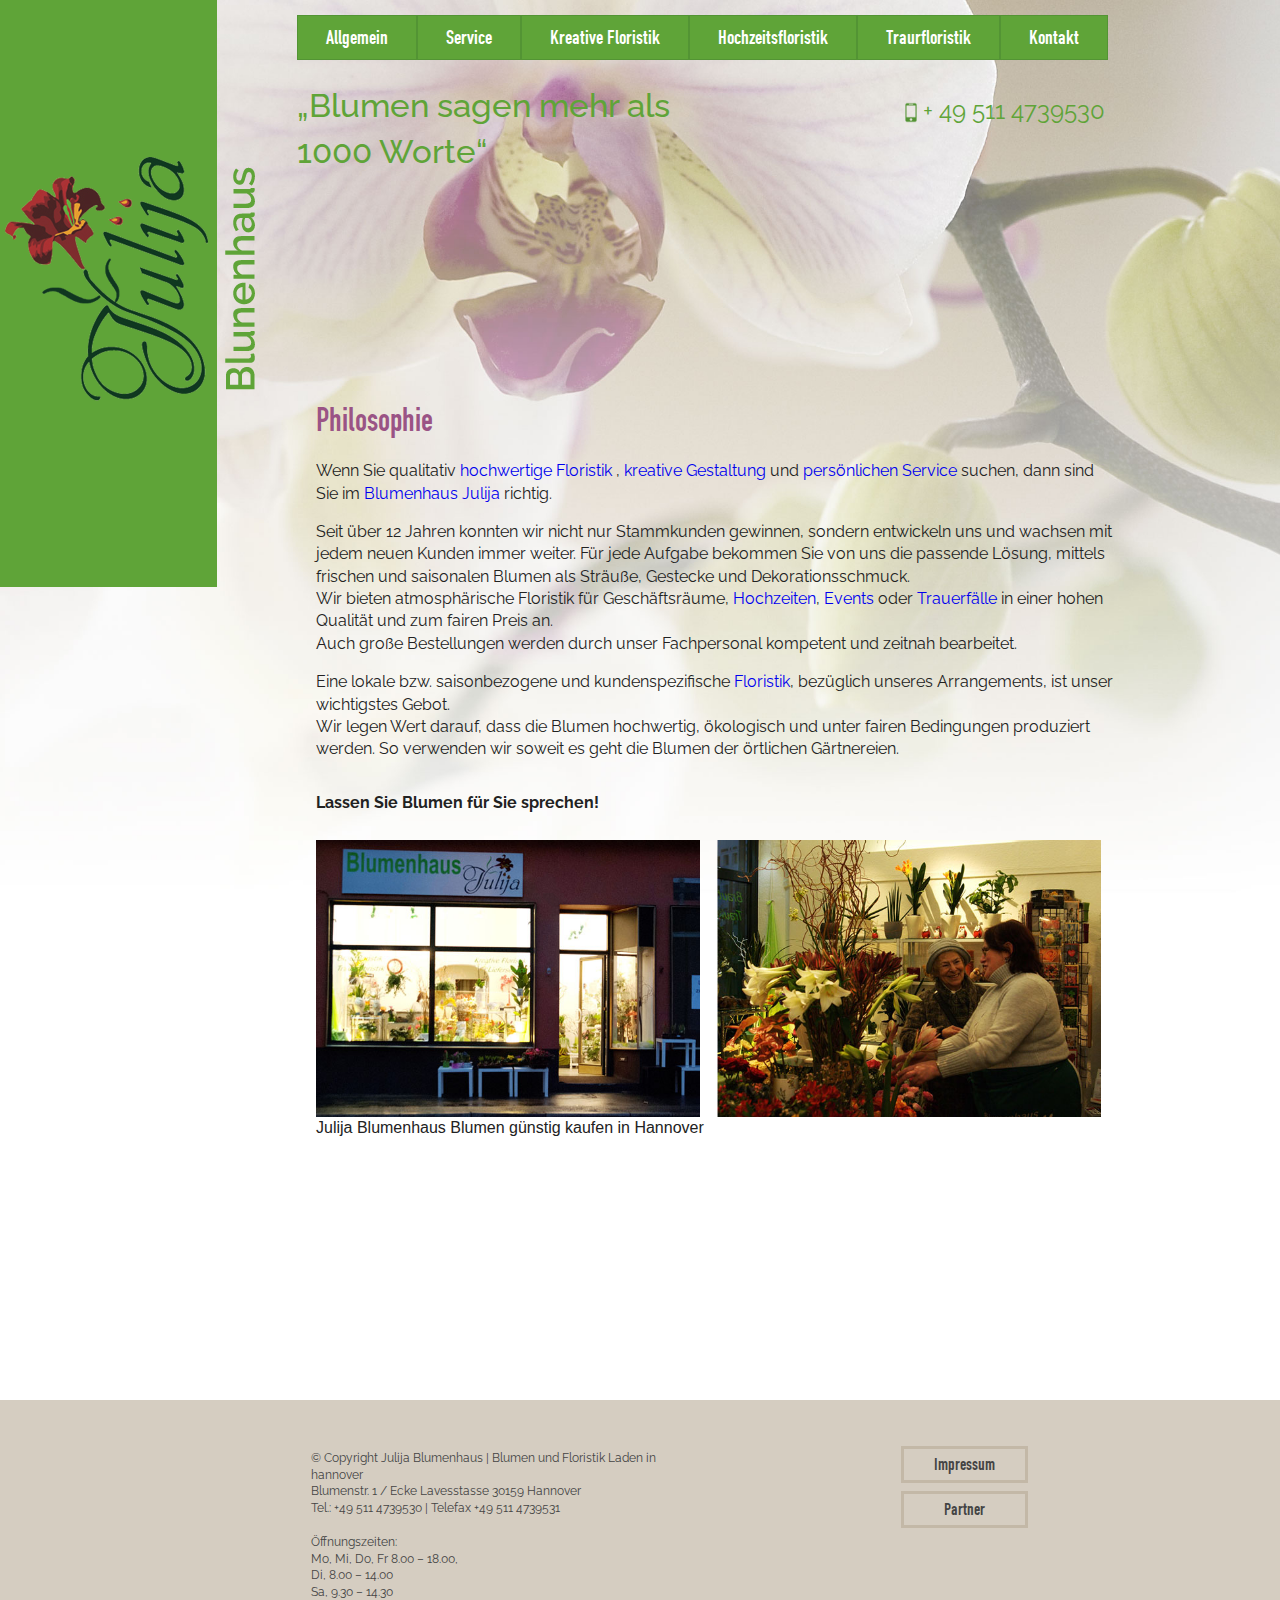
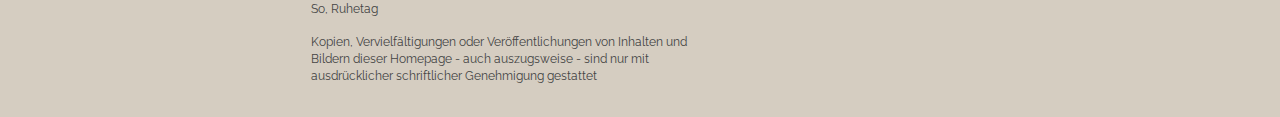
==== commit b638ca5e: "Update index.html" ====
--- a/index.html
+++ b/index.html
@@ -3,19 +3,37 @@
 <!--[if IE 7]>         <html class="no-js lt-ie9 lt-ie8" lang=""> <![endif]-->
 <!--[if IE 8]>         <html class="no-js lt-ie9" lang=""> <![endif]-->
 <!--[if gt IE 8]><!-->
-<html class="no-js" lang="">
+<html class="no-js" lang="de">
 <!--<![endif]-->
 
 <head>
     <meta charset="utf-8">
     <meta http-equiv="X-UA-Compatible" content="IE=edge,chrome=1">
-    <title>Julija Blunenhaus</title>
-    <meta name="description" content="Blumen und Floristik Laden in Hofheim am Taunus">
+    <title>Julija Blumenhaus | Blumen und Floristik Laden in Hannover | Blumenstr. 1 Hannover</title>
+    
+    <meta name="description" content="Blumen und Floristik Laden in Hannover | Hochwertige Floristik, kreative Gestaltung und Ihr persönlicher Blumenservice in Hannover">
     <meta name="viewport" content="width=device-width, initial-scale=1">
+    <meta name="keywords" content="Blumenservice, Blumen, Blumenservice, Floristik, Blumengeschäft, Hannover, blumengeschäft in Hannover, Dekorationsschmuck, Blumen, " />
+    
     <link href='http://fonts.googleapis.com/css?family=Raleway:700,400' rel='stylesheet' type='text/css'>
     <link rel="stylesheet" href="css/normalize.min.css">
     <link rel="stylesheet" href="css/main.css">
     <script src="js/vendor/modernizr-2.8.3.min.js"></script>
+    
+    
+    <script>
+  (function(i,s,o,g,r,a,m){i['GoogleAnalyticsObject']=r;i[r]=i[r]||function(){
+  (i[r].q=i[r].q||[]).push(arguments)},i[r].l=1*new Date();a=s.createElement(o),
+  m=s.getElementsByTagName(o)[0];a.async=1;a.src=g;m.parentNode.insertBefore(a,m)
+  })(window,document,'script','//www.google-analytics.com/analytics.js','ga');
+
+  ga('create', 'UA-62279848-1', 'auto');
+  ga('send', 'pageview');
+
+</script>
+    
+    
+    
 </head>
 
 <body>
@@ -25,46 +43,46 @@
     <div id="container">
         <div id="logo">
             <a href="index.html">
-                <img src="img/logo.png" height="244" width="253" alt="Julija Blunenhaus">
+                <img src="img/logo.png" height="244" width="253" alt="Julija Blunenhaus | Blumen und Floristik in Hannover">
             </a>
         </div>
         <div id="content">
             <nav>
                 <ul class="nav">
                     <li class="allgemein">
-                        <a href="index.html">
+                        <a title="Blumen und Floristik Laden in Hannover" href="index.html">
                             <span>Allgemein</span>
                         </a>
                     </li>
                     <li class="service">
-                        <a href="service.html">
+                        <a title="Blumenservice in Hannover" href="service.html">
                             <span>Service</span>
                         </a>
                     </li>
                     <li class="kreative">
-                        <a href="kreative.html">
+                        <a title="Kreative Floristik in Hannover" href="kreative.html">
                             <span>Kreative Floristik</span>
                         </a>
                     </li>
-                    <li class="hochzeitsflori stik">
-                        <a href="hochzeitsfloristik.html">
+                    <li class="hochzeitsfloristik">
+                        <a title="Hochzeitsfloristik in Hannover" href="hochzeitsfloristik.html">
                             <span>Hochzeitsfloristik</span>
                         </a>
                     </li>
                     <li class="traurfloristik">
-                        <a href="traurfloristik.html">
+                        <a title="Traurfloristik in Hannover" href="traurfloristik.html">
                             <span>Traurfloristik</span>
                         </a>
                     </li>
                     <li class="kontakt">
-                        <a href="kontakt.html">
+                        <a title="Kontakt mit Blumengeschäft in Hannover" href="kontakt.html">
                             <span>Kontakt</span>
                         </a>
                     </li>
                 </ul>
             </nav>
             <div>
-                <h2>„Blumen sagen mehr als <span>1000</span> Worte“</h2>
+                <a title="Floristik in Hannover" href="index.html"><h2>„Blumen sagen mehr als <span>1000</span> Worte“</h2></a>
             </div>
             <div class="number">
                 <img src="img/contakt.png" height="27" width="16" alt="">
@@ -73,28 +91,33 @@
             <div class="center">
                 <h1 class="aufbluhen">Philosophie</h1>
                 <p>
-                    Wenn Sie qualitativ hochwertige Floristik, kreative Gestaltung und persönlichen Service suchen, dann sind Sie im Blumenhaus Julija richtig.
+                    Wenn Sie qualitativ <a title="hochzeitsfloristik in Hannover" href="hochzeitsfloristik.html">hochwertige Floristik  </a>, <a title="Kreative Floristik in Hannover" href="kreative.html">kreative Gestaltung</a> und <a title="Kontakt mit Blumengeschäft in Hannover" href="kontakt.html">persönlichen Service</a> suchen, dann sind Sie im <a title="Blumen und Floristik Laden in Hannover" href="index.html">Blumenhaus Julija</a> richtig.
                 </p>
+                
                 <p>
                     Seit über 12 Jahren konnten wir nicht nur Stammkunden gewinnen, sondern entwickeln uns und wachsen mit jedem neuen Kunden immer weiter. Für jede Aufgabe bekommen Sie von uns die passende Lösung, mittels frischen und saisonalen Blumen als Sträuße, Gestecke und Dekorationsschmuck.
-                    <br> Wir bieten atmosphärische Floristik für Geschäftsräume, Hochzeiten, Events oder Trauerfälle in einer hohen Qualität und zum fairen Preis an.
+                    <br> Wir bieten atmosphärische Floristik für Geschäftsräume, <a title="Floristik für Hochzeiten in Hannover" href="hochzeitsfloristik.html"> Hochzeiten</a>,<a title="Floristik für Events in Hannover" href="kreative.html"> Events</a> oder <a title="Floristik für Trauerfälle in Hannover" href="traurfloristik.html">Trauerfälle</a> in einer hohen Qualität und zum fairen Preis an.
                     <br> Auch große Bestellungen werden durch unser Fachpersonal kompetent und zeitnah bearbeitet.
                 </p>
                 <p>
-                    Eine lokale bzw. saisonbezogene und kundenspezifische Floristik, bezüglich unseres Arrangements, ist unser wichtigstes Gebot.
+                    Eine lokale bzw. saisonbezogene und kundenspezifische <a title="Kreative Floristik in Hannover" href="kreative.html"> Floristik</a>, bezüglich unseres Arrangements, ist unser wichtigstes Gebot.
                     <br> Wir legen Wert darauf, dass die Blumen hochwertig, ökologisch und unter fairen Bedingungen produziert werden. So verwenden wir soweit es geht die Blumen der örtlichen Gärtnereien.
                 </p>
                 <p class="description">
                     Lassen Sie Blumen für Sie sprechen!
                 </p>
+                                
                 <div class="foto">
                     <div>
-                        <img src="img/mine-1.jpg" alt="Laden" />
-                    </div>
+                        <img src="img/mine-1.jpg" alt="Impression Blumen und Floristik in hannover" />
+                    </div> 
                     <div>
-                        <img src="img/mine-2.jpg" alt="Laden" />
+                        <img src="img/mine-2.jpg" alt="Impression Blumenservice und Floristik in hannover" />
                     </div>
                 </div>
+                
+                <span class="x">Julija Blumenhaus Blumen günstig kaufen in Hannover</span>
+                
             </div>
         </div>
     </div>
@@ -103,8 +126,13 @@
             <div class="footer_center">
                 <div class="text">
                     <p>
-                        © Copyright
-                        <br> Kopien, Vervielfältigungen oder Veröffentlichungen von Inhalten und Bildern dieser Homepage - auch auszugsweise - sind nur mit ausdrücklicher schriftlicher Genehmigung gestattet
+                        © Copyright Julija Blumenhaus | Blumen und Floristik Laden in hannover <br />
+                        Blumenstr. 1 / Ecke Lavesstasse 30159 Hannover <br />
+                        Tel.: +49 511 4739530 | Telefax +49 511 4739531 
+                        <br /><br />
+                        Öffnungszeiten:<br /> Mo, Mi, Do, Fr 	8.00 – 18.00,<br />
+                       Di, 	8.00 – 14.00<br /> Sa, 	9.30 – 14.30<br /> So, 	Ruhetag<br /> 
+                        <br /> Kopien, Vervielfältigungen oder Veröffentlichungen von Inhalten und Bildern dieser Homepage - auch auszugsweise - sind nur mit ausdrücklicher schriftlicher Genehmigung gestattet
                     </p>
                 </div>
                 <div class="buttons">
@@ -114,7 +142,7 @@
               </a>
                     </div>
                     <div class="button">
-                        <a href="partner.html">
+                        <a title="Partner von Julija Blumenhaus | Blumen und Floristik Laden in Hannover" href="partner.html">
                    Partner
                 </a>
                     </div>
@@ -125,3 +153,4 @@
 </body>
 
 </html>
+
--- a/css/main.css
+++ b/css/main.css
@@ -304,6 +304,7 @@
 
 footer {
   background: rgba(195, 184, 167, 0.7);
+  margin-top: 140px;
 }
 
 footer #container {}
